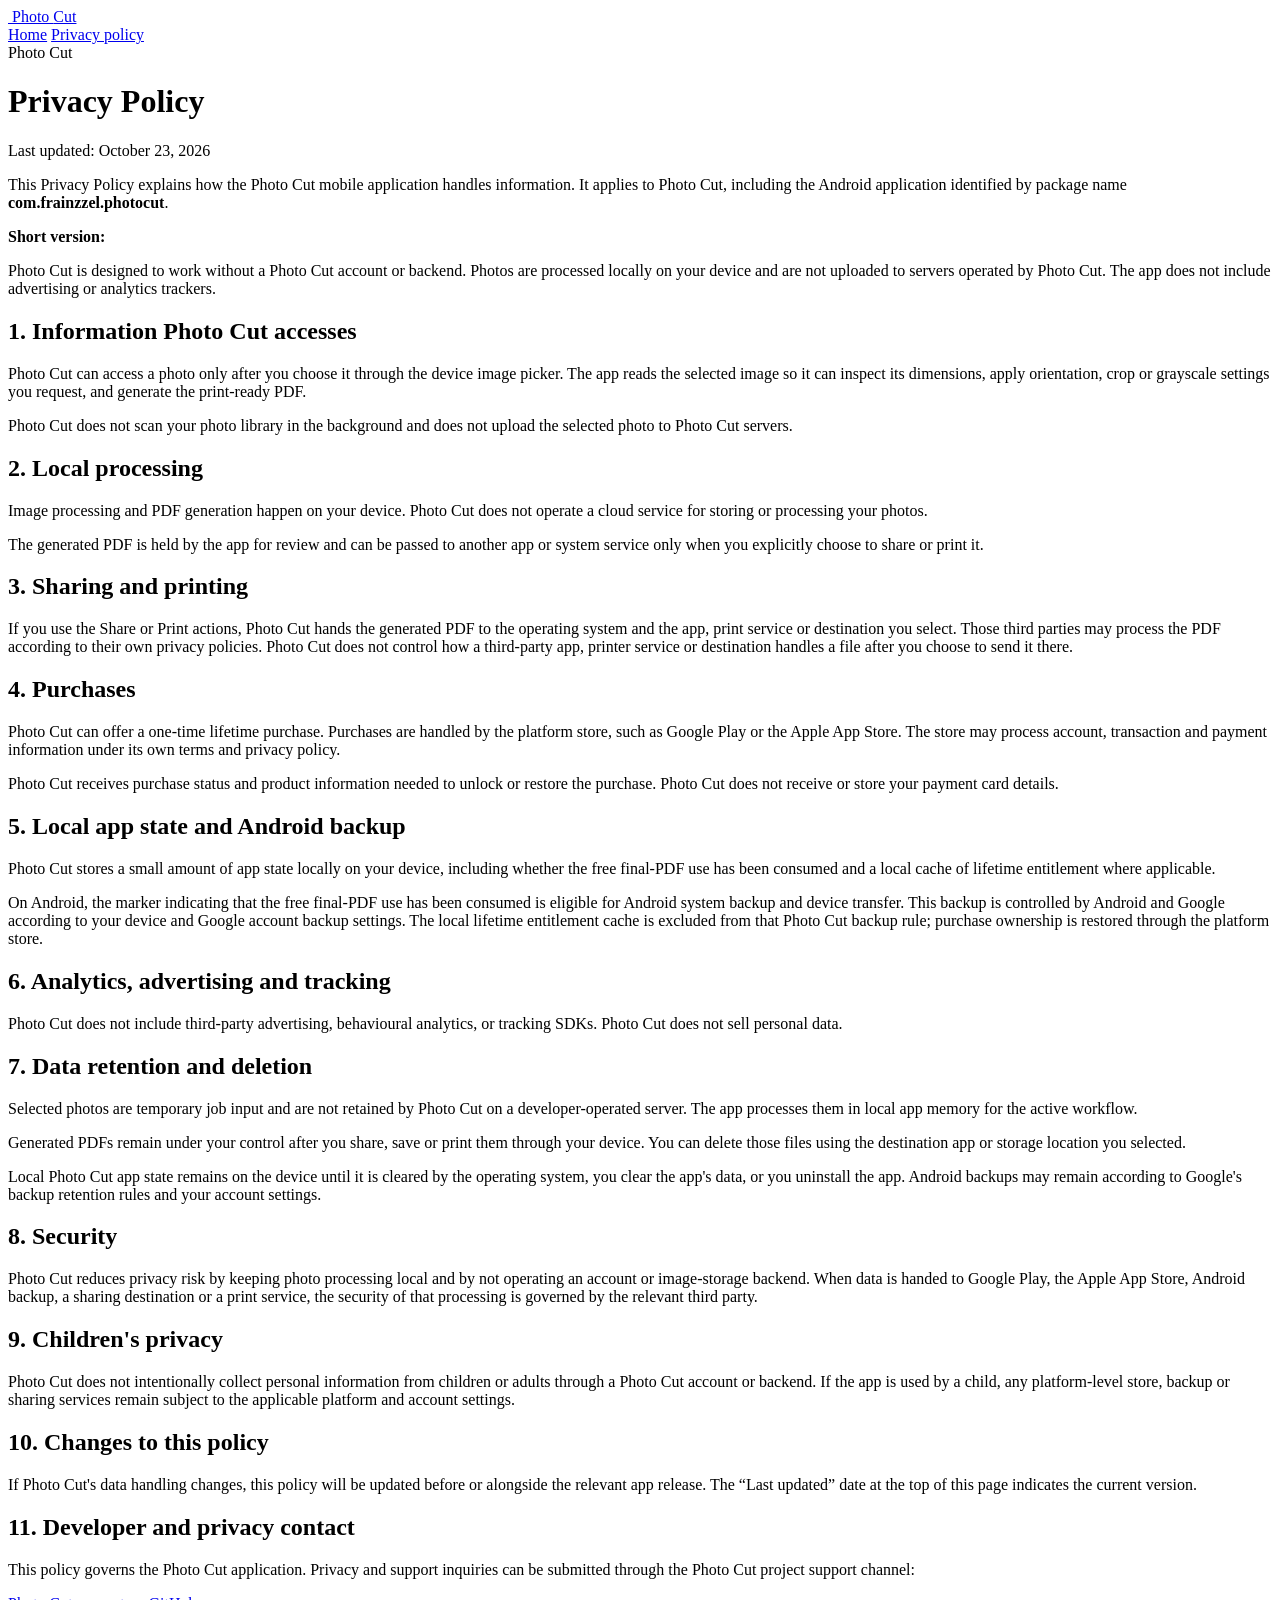
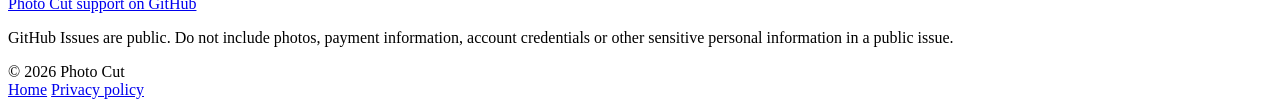
==== website/privacy/index.html @ a9d2d017 "M4-T15: add Photo Cut privacy policy" ====
<!doctype html>
<html lang="en">
<head>
  <meta charset="utf-8">
  <meta name="viewport" content="width=device-width, initial-scale=1">
  <title>Privacy Policy — Photo Cut</title>
  <meta name="description" content="Privacy Policy for the Photo Cut mobile application.">
  <link rel="icon" href="/assets/logo.svg" type="image/svg+xml">
  <link rel="stylesheet" href="/assets/styles.css">
</head>
<body>
  <header class="site-header">
    <div class="shell nav">
      <a class="brand" href="/" aria-label="Photo Cut home">
        <img src="/assets/logo.svg" alt="">
        <span>Photo <span class="cut">Cut</span></span>
      </a>
      <nav class="nav-links" aria-label="Primary navigation">
        <a href="/">Home</a>
        <a href="/privacy/" aria-current="page">Privacy policy</a>
      </nav>
    </div>
  </header>

  <main class="legal">
    <span class="eyebrow">Photo Cut</span>
    <h1>Privacy Policy</h1>
    <p class="meta">Last updated: October 23, 2026</p>
    <p class="lede">This Privacy Policy explains how the Photo Cut mobile application handles information. It applies to Photo Cut, including the Android application identified by package name <strong>com.frainzzel.photocut</strong>.</p>

    <div class="legal-card">
      <strong>Short version:</strong>
      <p>Photo Cut is designed to work without a Photo Cut account or backend. Photos are processed locally on your device and are not uploaded to servers operated by Photo Cut. The app does not include advertising or analytics trackers.</p>
    </div>

    <h2>1. Information Photo Cut accesses</h2>
    <p>Photo Cut can access a photo only after you choose it through the device image picker. The app reads the selected image so it can inspect its dimensions, apply orientation, crop or grayscale settings you request, and generate the print-ready PDF.</p>
    <p>Photo Cut does not scan your photo library in the background and does not upload the selected photo to Photo Cut servers.</p>

    <h2>2. Local processing</h2>
    <p>Image processing and PDF generation happen on your device. Photo Cut does not operate a cloud service for storing or processing your photos.</p>
    <p>The generated PDF is held by the app for review and can be passed to another app or system service only when you explicitly choose to share or print it.</p>

    <h2>3. Sharing and printing</h2>
    <p>If you use the Share or Print actions, Photo Cut hands the generated PDF to the operating system and the app, print service or destination you select. Those third parties may process the PDF according to their own privacy policies. Photo Cut does not control how a third-party app, printer service or destination handles a file after you choose to send it there.</p>

    <h2>4. Purchases</h2>
    <p>Photo Cut can offer a one-time lifetime purchase. Purchases are handled by the platform store, such as Google Play or the Apple App Store. The store may process account, transaction and payment information under its own terms and privacy policy.</p>
    <p>Photo Cut receives purchase status and product information needed to unlock or restore the purchase. Photo Cut does not receive or store your payment card details.</p>

    <h2>5. Local app state and Android backup</h2>
    <p>Photo Cut stores a small amount of app state locally on your device, including whether the free final-PDF use has been consumed and a local cache of lifetime entitlement where applicable.</p>
    <p>On Android, the marker indicating that the free final-PDF use has been consumed is eligible for Android system backup and device transfer. This backup is controlled by Android and Google according to your device and Google account backup settings. The local lifetime entitlement cache is excluded from that Photo Cut backup rule; purchase ownership is restored through the platform store.</p>

    <h2>6. Analytics, advertising and tracking</h2>
    <p>Photo Cut does not include third-party advertising, behavioural analytics, or tracking SDKs. Photo Cut does not sell personal data.</p>

    <h2>7. Data retention and deletion</h2>
    <p>Selected photos are temporary job input and are not retained by Photo Cut on a developer-operated server. The app processes them in local app memory for the active workflow.</p>
    <p>Generated PDFs remain under your control after you share, save or print them through your device. You can delete those files using the destination app or storage location you selected.</p>
    <p>Local Photo Cut app state remains on the device until it is cleared by the operating system, you clear the app's data, or you uninstall the app. Android backups may remain according to Google's backup retention rules and your account settings.</p>

    <h2>8. Security</h2>
    <p>Photo Cut reduces privacy risk by keeping photo processing local and by not operating an account or image-storage backend. When data is handed to Google Play, the Apple App Store, Android backup, a sharing destination or a print service, the security of that processing is governed by the relevant third party.</p>

    <h2>9. Children's privacy</h2>
    <p>Photo Cut does not intentionally collect personal information from children or adults through a Photo Cut account or backend. If the app is used by a child, any platform-level store, backup or sharing services remain subject to the applicable platform and account settings.</p>

    <h2>10. Changes to this policy</h2>
    <p>If Photo Cut's data handling changes, this policy will be updated before or alongside the relevant app release. The “Last updated” date at the top of this page indicates the current version.</p>

    <h2>11. Developer and privacy contact</h2>
    <p>This policy governs the Photo Cut application. Privacy and support inquiries can be submitted through the Photo Cut project support channel:</p>
    <p><a href="https://github.com/FranPerezSevilla/photo-cut/issues">Photo Cut support on GitHub</a></p>
    <p class="notice">GitHub Issues are public. Do not include photos, payment information, account credentials or other sensitive personal information in a public issue.</p>
  </main>

  <footer class="site-footer">
    <div class="shell footer-row">
      <span>© 2026 Photo Cut</span>
      <div class="footer-links">
        <a href="/">Home</a>
        <a href="/privacy/">Privacy policy</a>
      </div>
    </div>
  </footer>
</body>
</html>
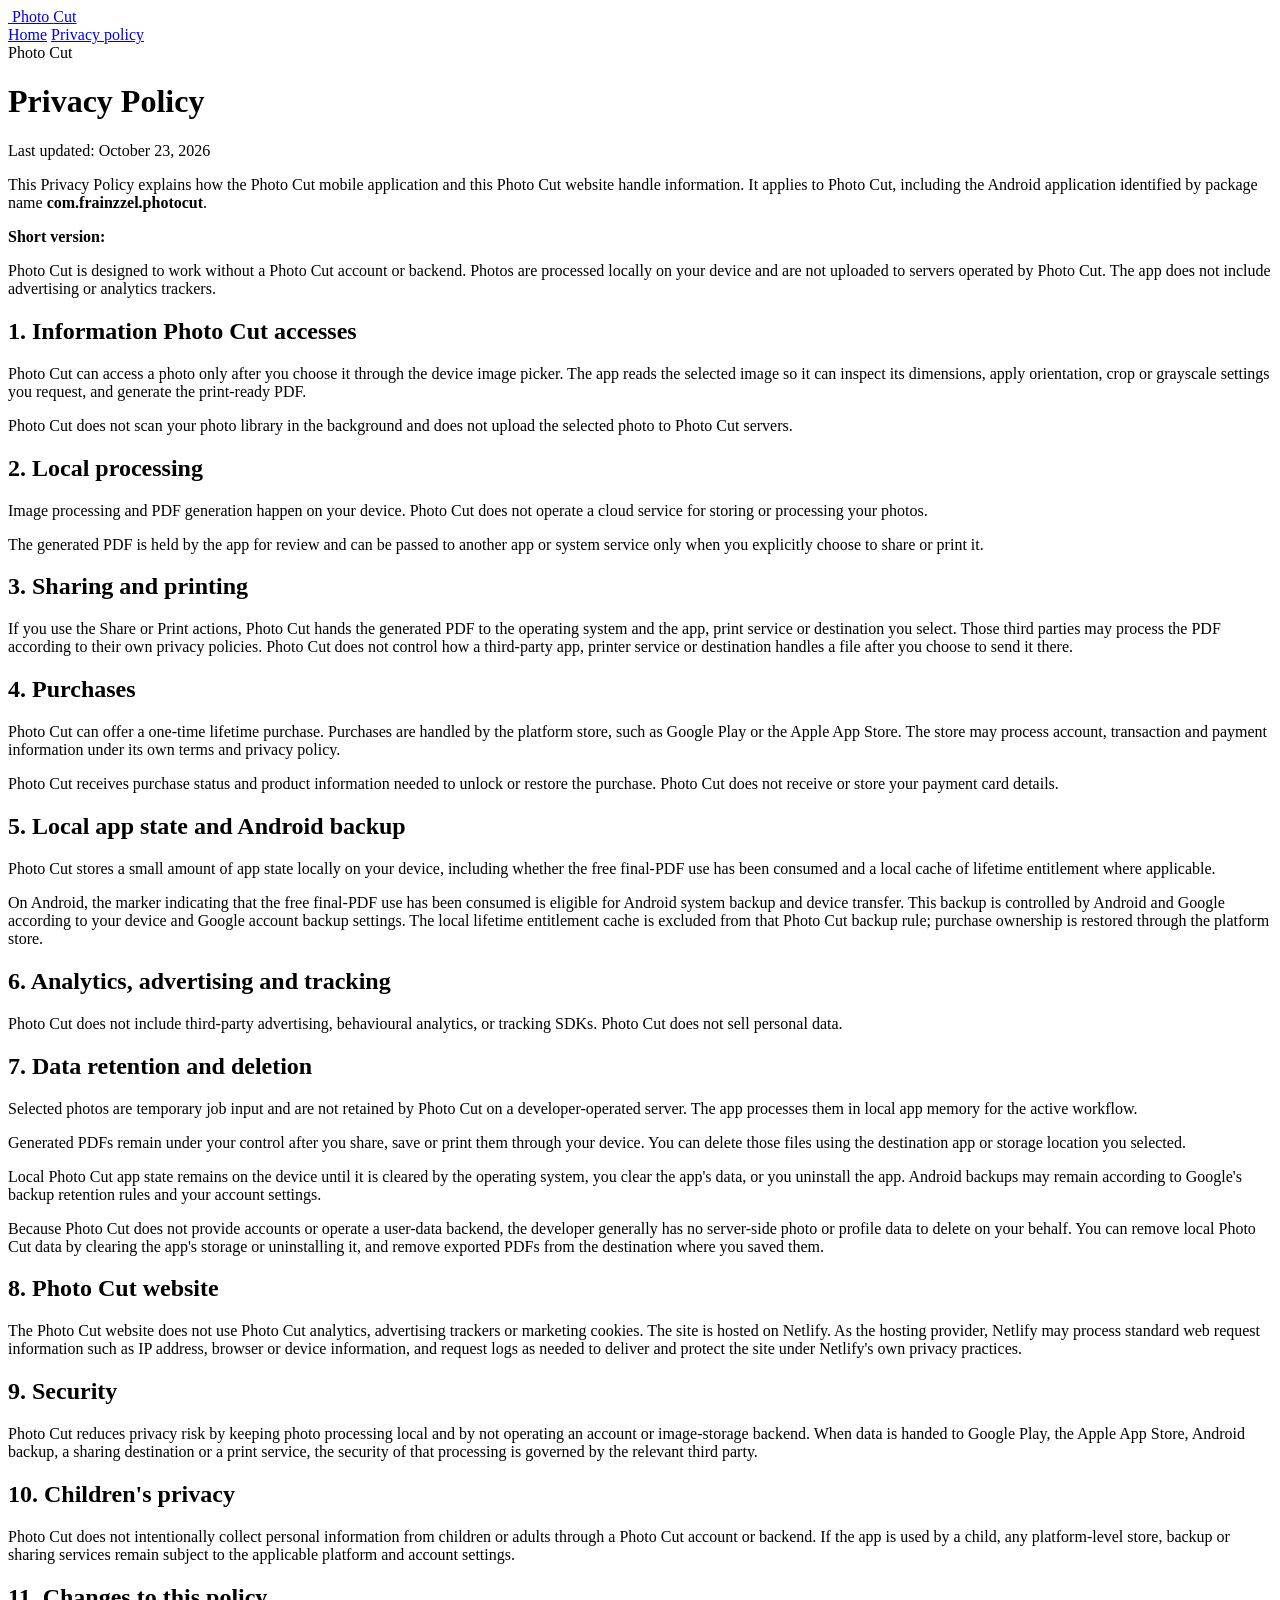
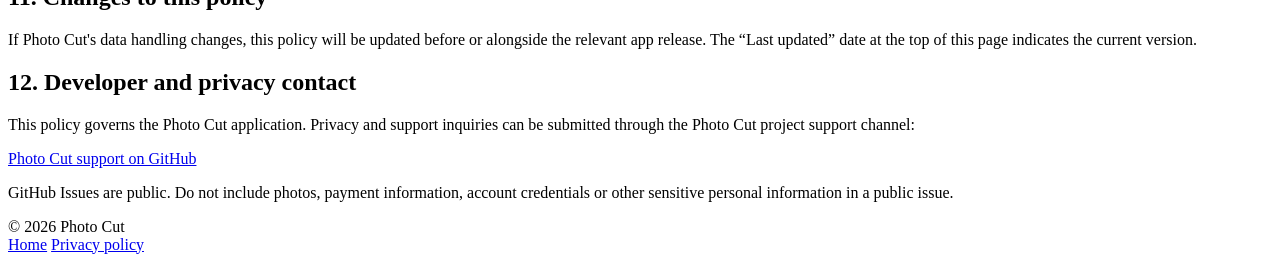
==== commit 1230c7e8: "M4-T15: clarify website hosting and data deletion" ====
--- a/website/privacy/index.html
+++ b/website/privacy/index.html
@@ -26,7 +26,7 @@
     <span class="eyebrow">Photo Cut</span>
     <h1>Privacy Policy</h1>
     <p class="meta">Last updated: October 23, 2026</p>
-    <p class="lede">This Privacy Policy explains how the Photo Cut mobile application handles information. It applies to Photo Cut, including the Android application identified by package name <strong>com.frainzzel.photocut</strong>.</p>
+    <p class="lede">This Privacy Policy explains how the Photo Cut mobile application and this Photo Cut website handle information. It applies to Photo Cut, including the Android application identified by package name <strong>com.frainzzel.photocut</strong>.</p>
 
     <div class="legal-card">
       <strong>Short version:</strong>
@@ -59,17 +59,21 @@
     <p>Selected photos are temporary job input and are not retained by Photo Cut on a developer-operated server. The app processes them in local app memory for the active workflow.</p>
     <p>Generated PDFs remain under your control after you share, save or print them through your device. You can delete those files using the destination app or storage location you selected.</p>
     <p>Local Photo Cut app state remains on the device until it is cleared by the operating system, you clear the app's data, or you uninstall the app. Android backups may remain according to Google's backup retention rules and your account settings.</p>
+    <p>Because Photo Cut does not provide accounts or operate a user-data backend, the developer generally has no server-side photo or profile data to delete on your behalf. You can remove local Photo Cut data by clearing the app's storage or uninstalling it, and remove exported PDFs from the destination where you saved them.</p>
 
-    <h2>8. Security</h2>
+    <h2>8. Photo Cut website</h2>
+    <p>The Photo Cut website does not use Photo Cut analytics, advertising trackers or marketing cookies. The site is hosted on Netlify. As the hosting provider, Netlify may process standard web request information such as IP address, browser or device information, and request logs as needed to deliver and protect the site under Netlify's own privacy practices.</p>
+
+    <h2>9. Security</h2>
     <p>Photo Cut reduces privacy risk by keeping photo processing local and by not operating an account or image-storage backend. When data is handed to Google Play, the Apple App Store, Android backup, a sharing destination or a print service, the security of that processing is governed by the relevant third party.</p>
 
-    <h2>9. Children's privacy</h2>
+    <h2>10. Children's privacy</h2>
     <p>Photo Cut does not intentionally collect personal information from children or adults through a Photo Cut account or backend. If the app is used by a child, any platform-level store, backup or sharing services remain subject to the applicable platform and account settings.</p>
 
-    <h2>10. Changes to this policy</h2>
+    <h2>11. Changes to this policy</h2>
     <p>If Photo Cut's data handling changes, this policy will be updated before or alongside the relevant app release. The “Last updated” date at the top of this page indicates the current version.</p>
 
-    <h2>11. Developer and privacy contact</h2>
+    <h2>12. Developer and privacy contact</h2>
     <p>This policy governs the Photo Cut application. Privacy and support inquiries can be submitted through the Photo Cut project support channel:</p>
     <p><a href="https://github.com/FranPerezSevilla/photo-cut/issues">Photo Cut support on GitHub</a></p>
     <p class="notice">GitHub Issues are public. Do not include photos, payment information, account credentials or other sensitive personal information in a public issue.</p>
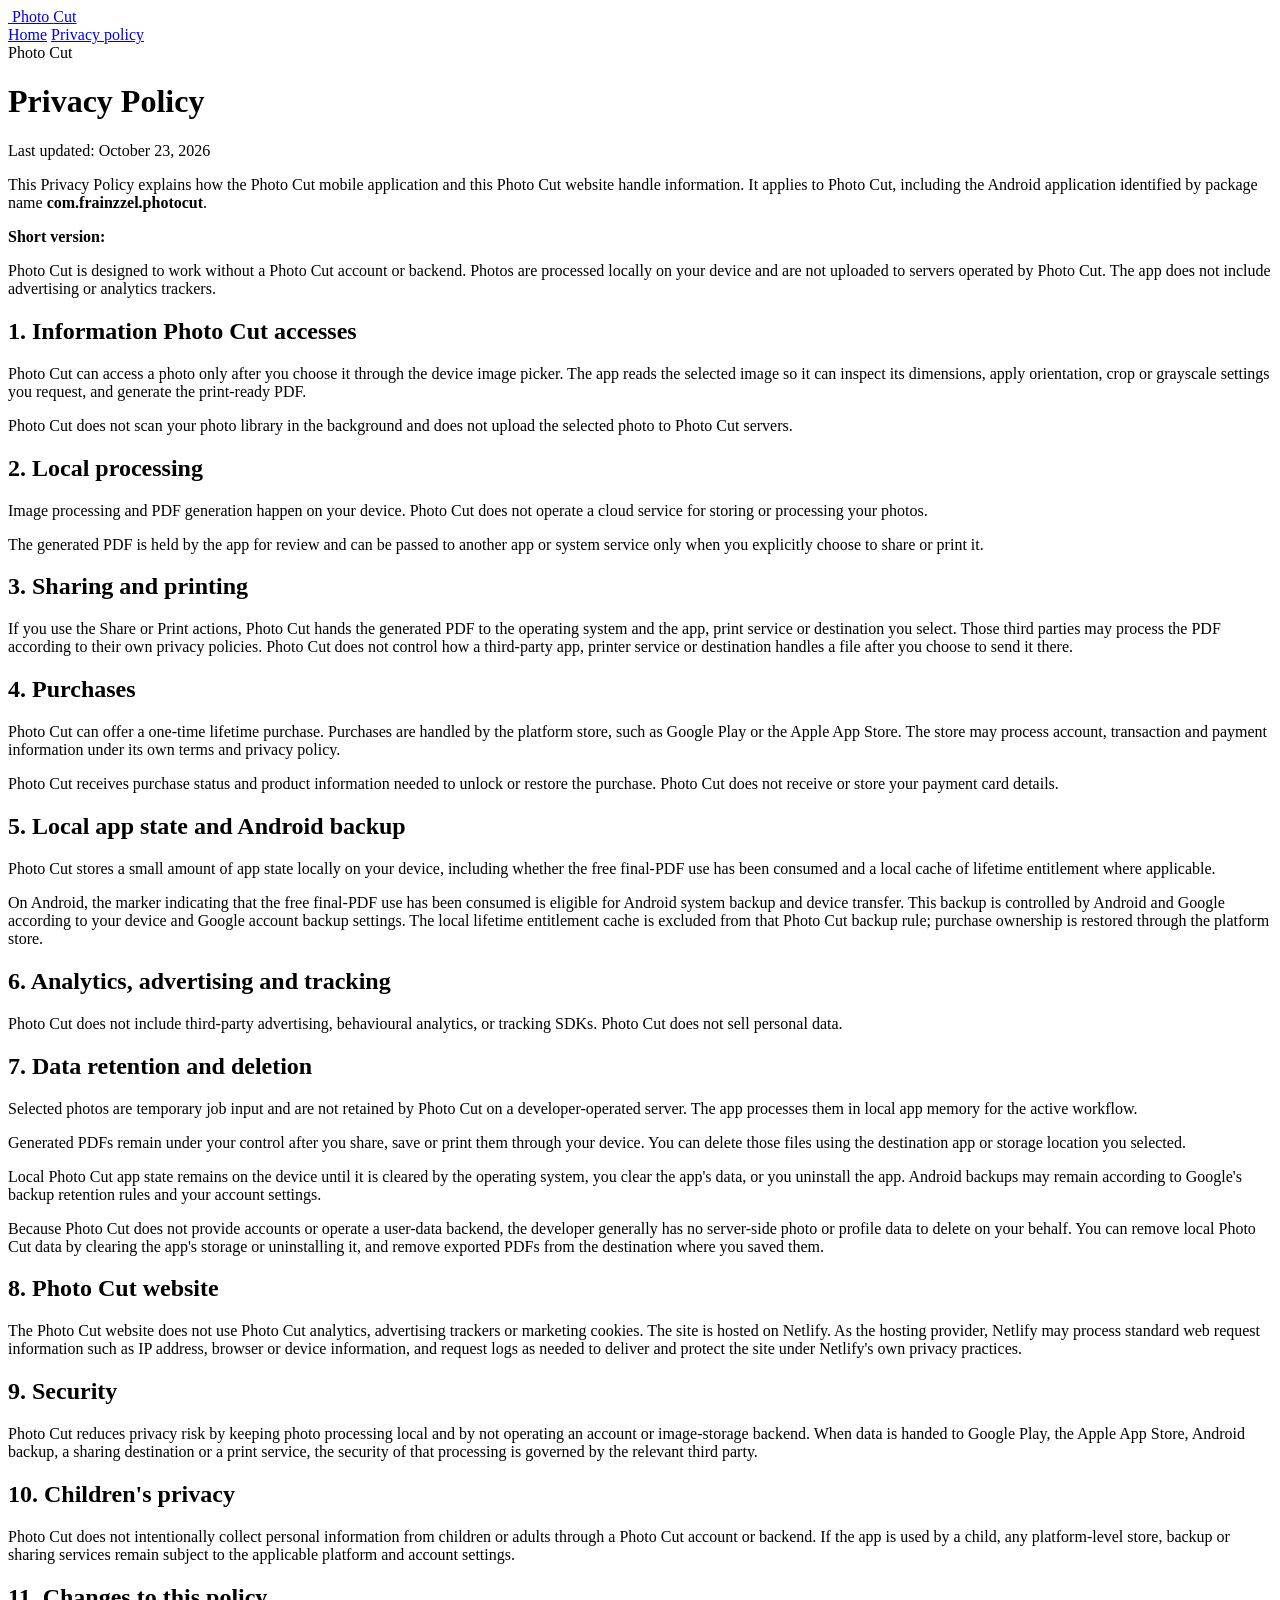
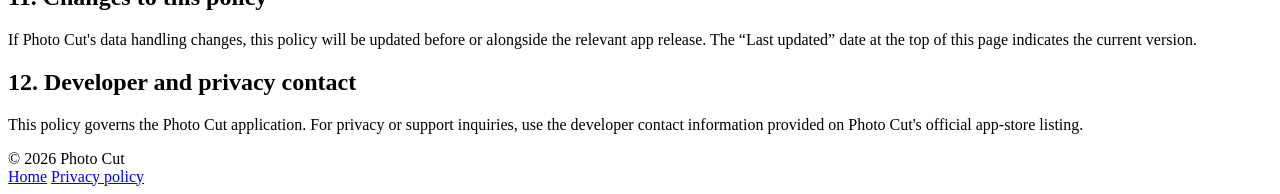
==== commit 151f0411: "M4-T17: use store listing for privacy contact" ====
--- a/website/privacy/index.html
+++ b/website/privacy/index.html
@@ -74,9 +74,7 @@
     <p>If Photo Cut's data handling changes, this policy will be updated before or alongside the relevant app release. The “Last updated” date at the top of this page indicates the current version.</p>
 
     <h2>12. Developer and privacy contact</h2>
-    <p>This policy governs the Photo Cut application. Privacy and support inquiries can be submitted through the Photo Cut project support channel:</p>
-    <p><a href="https://github.com/FranPerezSevilla/photo-cut/issues">Photo Cut support on GitHub</a></p>
-    <p class="notice">GitHub Issues are public. Do not include photos, payment information, account credentials or other sensitive personal information in a public issue.</p>
+    <p>This policy governs the Photo Cut application. For privacy or support inquiries, use the developer contact information provided on Photo Cut's official app-store listing.</p>
   </main>
 
   <footer class="site-footer">
